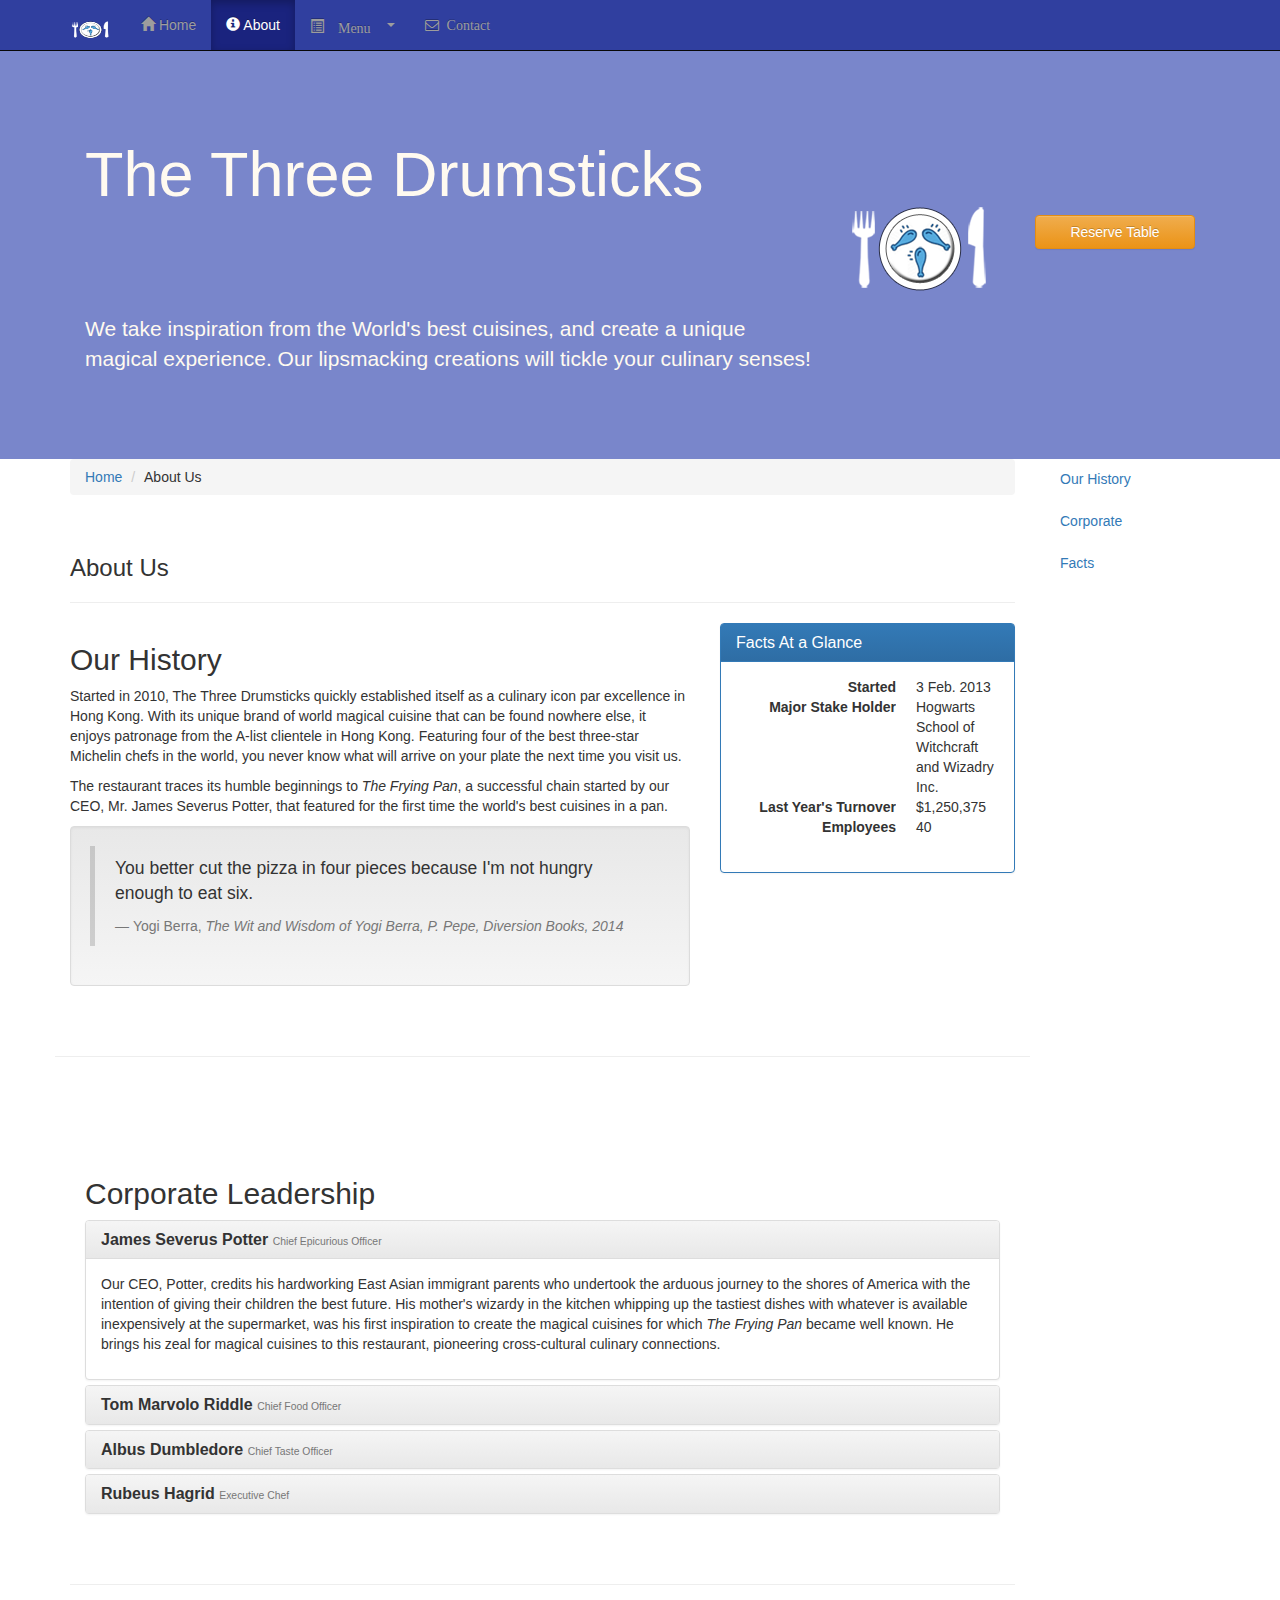
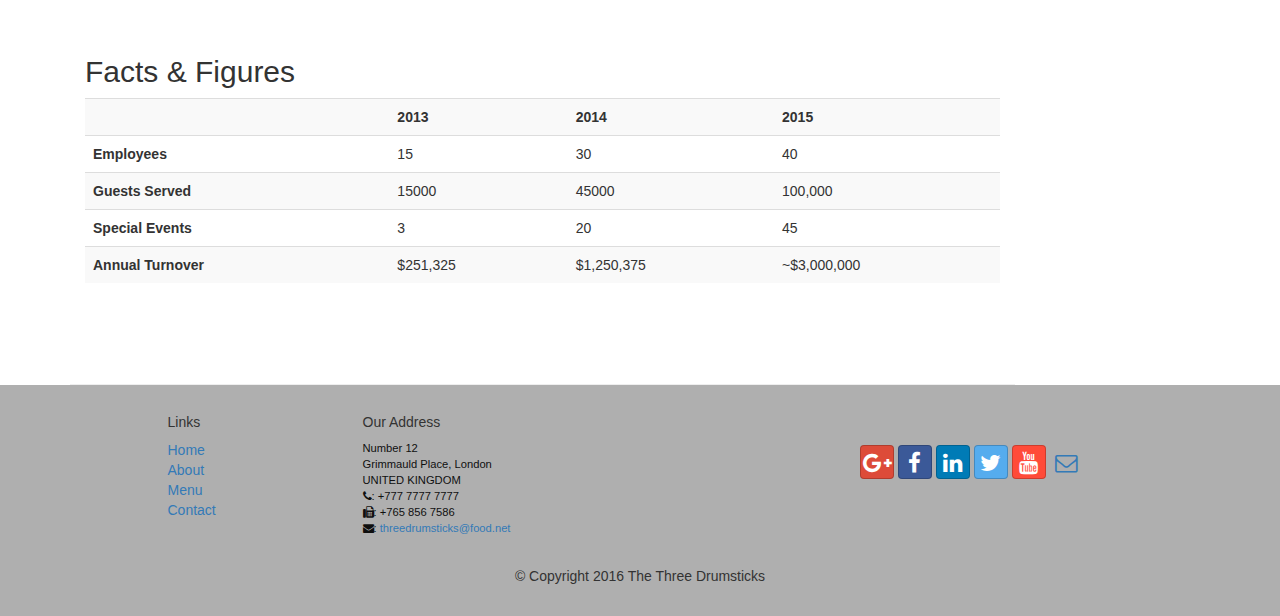
==== aboutus.html @ bfb94425 "Restaurant Website Updated" ====
<!DOCTYPE html>
<html lang="en">

<head>
     <meta charset="utf-8">
    <meta http-equiv="X-UA-Compatible" content="IE=edge">
    <meta name="viewport" content="width=device-width, initial-scale=1">
    <!-- The above 3 meta tags *must* come first in the head; any other head 
         content must come *after* these tags -->
    <title>The Three Drumsticks: About Us</title>
        <!-- Bootstrap -->
    <link href="bower_components/bootstrap/dist/css/bootstrap.min.css" rel="stylesheet">
    <link href="bower_components/bootstrap/dist/css/bootstrap-theme.min.css" rel="stylesheet">
    <link href="bower_components/font-awesome/css/font-awesome.min.css" rel="stylesheet">

    <link href="css/bootstrap-social.css" rel="stylesheet">
    <link href="css/mystyles.css" rel="stylesheet">

    <!-- HTML5 shim and Respond.js for IE8 support of HTML5 elements and media queries -->
    <!-- WARNING: Respond.js doesn't work if you view the page via file:// -->
    <!--[if lt IE 9]>
      <script src="https://oss.maxcdn.com/html5shiv/3.7.2/html5shiv.min.js"></script>
      <script src="https://oss.maxcdn.com/respond/1.4.2/respond.min.js"></script>
    <![endif]-->
</head>

<body data-spy="scroll" data-target="#myScrollspy" data-offset="200">
    <nav class="navbar navbar-inverse navbar-fixed-top" role="navigation">
        <div class="container">
            <div class="navbar-header">
                <button type="button" class="navbar-toggle collapsed" data-toggle="collapse" data-target="#navbar" aria-expanded="false" aria-controls="navbar">
                    <span class="sr-only">Toggle navigation</span>
                    <span class="icon-bar"></span>
                    <span class="icon-bar"></span>
                    <span class="icon-bar"></span>
                </button>
                <a class="navbar-brand" href="index.html"><img src="img/logo.png" height=30 width=41></a>
            </div>
            <div id="navbar" class="navbar-collapse collapse">
                <ul class="nav navbar-nav">
                    <li><a href="index.html"><span class="glyphicon glyphicon-home"
                         aria-hidden="true"></span> Home</a></li>
                    <li class="active"><a href="aboutus.html"><span class="glyphicon glyphicon-info-sign"
                         aria-hidden="true"></span> About</a></li>
                    <li class="dropdown">
                        <a href="#" class="dropdown-toggle glyphicon glyphicon-list-alt" data-toggle="dropdown"
                         role="button" aria-haspopup="true" aria-expanded="false">
                         Menu <span class="caret"></span></a>
                        <ul class="dropdown-menu">
                            <li><a href="#">Appetizers</a></li>
                            <li><a href="#">Main Courses</a></li>
                            <li><a href="#">Desserts</a></li>
                            <li><a href="#">Drinks</a></li>
                            <li role="separator" class="divider"></li>
                            <li class="dropdown-header">Specials</li>
                            <li><a href="#">Lunch Buffet</a></li>
                            <li><a href="#">Weekend Brunch</a></li>
                        </ul>
                    </li>
                    <li><a class="fa fa-envelope-o" href="contactus.html">&nbsp Contact</a></li>

                </ul>
            </div>
        </div>
    </nav>  
    <header class="jumbotron">

        <!-- Main component for a primary marketing message or call to action -->

        <div class="container">
            <div class="row row-header">
                <div class="col-xs-12 col-sm-8">
                    <h1>The Three Drumsticks</h1>
                    <p style="padding:40px;"></p>
                    <p>We take inspiration from the World's best cuisines, and create a unique magical experience. Our lipsmacking creations will tickle your culinary senses!</p>
                </div>
                <div class="col-xs-12 col-sm-2">
                    <p style="padding:20px;"></p>
                    <img src="img/logo.png" class="img-responsive">
                </div>
                 <div class="col-xs-12 col-md-2">
                <p style="padding:40px;"></p>
                    <button type="button" class="btn btn-warning btn-block">Reserve Table</button>
                </div>
            </div>
        </div>
    </header>

    
            
            <div class="container">
        <div class="row">
        <div class="col-xs-12 col-sm-10">
        <div class="row">
        <div class="col-xs-12">
        <div>
                <ol class="breadcrumb">
                  <li><a href="index.html">Home</a></li>
                  <li>About Us</li>
                  
                </ol>
         </div>
<br>
            <div>
               <h3>About Us</h3>
               <hr>
              </div>
            </div>
        
          
        <div id="history" class="row row-content">
        <div class="col-xs-12 col-sm-6 col-lg-8">
        
                <h2>Our History</h2>
                <p>Started in 2010, The Three Drumsticks quickly established itself as a culinary icon par excellence in Hong Kong. With its unique brand of world magical cuisine that can be found nowhere else, it enjoys patronage from the A-list clientele in Hong Kong.  Featuring four of the best three-star Michelin chefs in the world, you never know what will arrive on your plate the next time you visit us.</p>
                <p>The restaurant traces its humble beginnings to <em>The Frying Pan</em>, a successful chain started by our CEO, Mr. James Severus Potter, that featured for the first time the world's best cuisines in a pan.</p>
                
                                <div class="well">
                    <blockquote>
                        <p>You better cut the pizza in four pieces because
                            I'm not hungry enough to eat six.</p>
                        <footer>Yogi Berra,
                          <cite>The Wit and Wisdom of Yogi Berra,
                            P. Pepe, Diversion Books, 2014</cite>
                        </footer>
                    </blockquote>
                </div>
               </div>

               <div class="col-xs-12 col-sm-6 col-lg-4">
                   
                    <div class="panel panel-primary">
                    <div class="panel-heading">
                        <h3 class="panel-title">Facts At a Glance</h3>
                    </div>
                    <div class="panel-body">
                        <dl class="dl-horizontal">
                            <dt>Started</dt>
                            <dd>3 Feb. 2013</dd>
                            <dt>Major Stake Holder</dt>
                            <dd>Hogwarts School of Witchcraft and Wizadry Inc.</dd>
                            <dt>Last Year's Turnover</dt>
                            <dd>$1,250,375</dd>
                            <dt>Employees</dt>
                            <dd>40</dd>
                       </dl>
                    </div>
                </div>
               </div>
                
                </div>
        </div>
            
            <div>
                <p style="padding:20px;"></p>
            </div>

        
  
          
        <div id="corporate" class="row row-content">
        <div class="col-xs-12">


                <h2> Corporate Leadership</h2>
                
              
                
    
               <div class="panel-group" id="accordion"
                      role="tablist" aria-multiselectable="true">
                <div class="panel panel-default">
                        <div class="panel-heading" role="tab" id="headingPeter">
                            <h3 class="panel-title">
                                <a role="button" data-toggle="collapse"
                                     data-parent="#accordion" href="#peter"
                                     aria-expanded="true" aria-controls="peter">
                                    <b>James Severus Potter</b> <small>Chief Epicurious Officer</small></a>
                            </h3>
                        </div>
                        <div role="tabpanel" class="panel-collapse collapse in"
                             id="peter"    aria-labelledby="headingPeter">
                            <div class="panel-body">
                                <p> Our CEO, Potter, credits his hardworking East Asian immigrant parents who undertook the arduous journey to the shores of America with the intention of giving their children the best future. His mother's wizardy in the kitchen whipping up the tastiest dishes with whatever is available inexpensively at the supermarket, was his first inspiration to create the magical cuisines for which <em>The Frying Pan</em> became well known. He brings his zeal for magical cuisines to this restaurant, pioneering cross-cultural culinary connections. </p>
                            </div>
                        </div>
                    </div>
                

                      <div class="panel panel-default">
                        <div class="panel-heading" role="tab" id="headingDanny">
                            <h3 class="panel-title">
                                <a class="collapsed" role="button" data-toggle="collapse"
                                     data-parent="#accordion" href="#danny"
                                     aria-expanded="false" aria-controls="danny">
                                    <b>Tom Marvolo Riddle</b> <small>Chief Food Officer</small></a>
                            </h3>
                        </div>
                        <div role="tabpanel" class="panel-collapse collapse"
                             id="danny"    aria-labelledby="headingDanny">
                            <div class="panel-body">
                                <p> Our CFO, Tom, as he is affectionately referred to by his colleagues, comes from a long established family tradition in farming and produce. His experiences growing up on a farm in the Australian outback gave him great appreciation for varieties of food sources. As he puts it in his own words, <em>Everything that runs, wins, and everything that stays, pays!</em></p>
                            </div>
                        </div>
                    </div>
                    <div class="panel panel-default">
                        <div class="panel-heading" role="tab" id="headingAgumbe">
                            <h3 class="panel-title">
                                <a class="collapsed" role="button" data-toggle="collapse"
                                     data-parent="#accordion" href="#agumbe"
                                     aria-expanded="false" aria-controls="agumbe">
                                    <b>Albus Dumbledore</b> <small>Chief Taste Officer</small></a>
                            </h3>
                        </div>
                        <div role="tabpanel" class="panel-collapse collapse"
                             id="agumbe"    aria-labelledby="headingAgumbe">
                            <div class="panel-body">
                                <p> Blessed with the most discerning gustatory sense, Dumbledore, our CFO, personally ensures that every dish that we serve meets his exacting tastes. Our chefs dread the tongue lashing that ensues if their dish does not meet his exacting standards. He lives by his motto, <em>You click only if you survive my lick.</em></p>
                            </div>
                        </div>
                    </div>
                    <div class="panel panel-default">
                        <div class="panel-heading" role="tab" id="headingAlberto">
                            <h3 class="panel-title">
                                <a class="collapsed" role="button" data-toggle="collapse"
                                     data-parent="#accordion" href="#alberto"
                                     aria-expanded="false" aria-controls="alberto">
                                   <b> Rubeus Hagrid </b><small>Executive Chef</small></a>
                            </h3>
                        </div>
                        <div role="tabpanel" class="panel-collapse collapse"
                             id="alberto"    aria-labelledby="headingAlberto">
                            <div class="panel-body">
                                <p> Award winning three-star Michelin chef with wide International experience having worked closely with whos-who in the culinary world, he specializes in creating mouthwatering Indo-Italian magical experiences. He says, <em>Put together the cuisines from the two craziest cultures, and you get a winning hit! Amma Mia!</em></p>
                            </div>
                        </div>
                    </div>
                
                 </div>
                
                </div>
                </div>
                
               

        
            <div id="facts" class="row row-content">
            <div class="col-xs-12">
                <h2>Facts &amp; Figures</h2>
                 <div class="table-responsive">
                <table class="table table-striped">
                    <tr>
                        <td>&nbsp;</td>
                        <th>2013</th>
                        <th>2014</th>
                        <th>2015</th>
                    </tr>
                    <tr>
                        <th>Employees</th>
                        <td>15</td>
                        <td>30</td>
                        <td>40</td>
                    </tr>
                    <tr>
                        <th>Guests Served</th>
                        <td>15000</td>
                        <td>45000</td>
                        <td>100,000</td>
                    </tr>
                    <tr>
                        <th>Special Events</th>
                        <td>3</td>
                        <td>20</td>
                        <td>45</td>
                    </tr>
                    <tr>
                        <th>Annual Turnover</th>
                        <td>$251,325</td>
                        <td>$1,250,375</td>
                        <td>~$3,000,000</td>
                    </tr>
                </table>
                </div>
            </div>
             
            </div>
            </div>
                                 <nav class="hidden-xs col-sm-2" id="myScrollspy">
                                            <ul class="nav nav-pills nav-stacked" data-spy="affix" data-offset-top="400">
                                                <li><a href="#history">Our History</a></li>
                                                <li><a href="#corporate">Corporate</a></li>
                                                <li><a href="#facts">Facts</a></li>
                                            </ul>
                                        </nav>

        </div>

       </div>


    <footer class="row-footer">
        <div class="container">
            <div class="row">             
                <div class="col-xs-5 col-xs-offset-1 col-sm-2 col-sm-offset-1">
                    <h5>Links</h5>
                    <ul class="list-unstyled">
                        <li><a href="#">Home</a></li>
                        <li><a href="#">About</a></li>
                        <li><a href="#">Menu</a></li>
                        <li><a href="#">Contact</a></li>
                    </ul>
                </div>
                <div class="col-xs-6 col-sm-5">
                    <h5>Our Address</h5>
                    <address>
		              Number 12<br>
		              Grimmauld Place, London<br>
		              UNITED KINGDOM<br>
		              <i class="fa fa-phone"></i>: +777 7777 7777<br>
		              <i class="fa fa-fax"></i>: +765 856 7586<br>
		              <i class="fa fa-envelope"></i>: 
                        <a href="mailto:threeumsticks@food.net">threedrumsticks@food.net</a>
		           </address>
                </div>
                <div class="col-xs-12 col-sm-4">
                    <div class="nav navbar-nav" style="padding: 40px 10px;">
                        <a class="btn btn-social-icon btn-google-plus" href="http://google.com/+"><i class="fa fa-google-plus"></i></a>
                        <a class="btn btn-social-icon btn-facebook" href="http://www.facebook.com/profile.php?id="><i class="fa fa-facebook"></i></a>
                        <a class="btn btn-social-icon btn-linkedin" href="http://www.linkedin.com/in/"><i class="fa fa-linkedin"></i></a>
                        <a class="btn btn-social-icon btn-twitter" href="http://twitter.com/"><i class="fa fa-twitter"></i></a>
                        <a class="btn btn-social-icon btn-youtube" href="http://youtube.com/"><i class="fa fa-youtube"></i></a>
                        <a class="btn btn-social-icon" href="mailto:"><i class="fa fa-envelope-o"></i></a>
                    </div>
                </div>
                <div class="col-xs-12">
                    <p style="padding:10px;"></p>
                    <p align=center>© Copyright 2016 The Three Drumsticks</p>
                </div>
            </div>
        </div>
    </footer>
    <!-- jQuery (necessary for Bootstrap's JavaScript plugins) -->
    <script src="bower_components/jquery/dist/jquery.min.js"></script>
    <!-- Include all compiled plugins (below), or include individual files as needed -->
    <script src="bower_components/bootstrap/dist/js/bootstrap.min.js"></script>
</body>

</html>
---- css/mystyles.css ----
.row-header {
  margin: 0px auto;
  padding: 0px 0px;
}
.row-content {
  margin: 0px auto;
  padding: 50px 0px;
  border-bottom: 1px ridge;
  min-height: 400px;
}
.row-footer {
  margin: 0px auto;
  padding: 20px 0px;
  background-color: #AfAfAf;
}
.jumbotron {
  margin: 0px auto;
  padding: 70px 30px;
  background: #7986CB;
  color: floralwhite;
}
.carousel {
  background: #1a237e;
}
.carousel .item {
  height: 300px;
}
.carousel .item img {
  left: 0;
  min-height: 300px;
  position: absolute;
  top: 0;
}
.navbar-inverse {
  background: #303f9f;
  color: #ffffff;
}
.navbar-inverse .navbar-nav > .active > a {
  background: #1a237e;
  color: #ffffff;
}
.navbar-inverse .navbar-nav > .active > a:hover {
  background: #1a237e;
  color: #ffffff;
}
.navbar-inverse .navbar-nav > .active > a:focus {
  background: #1a237e;
  color: #ffffff;
}
.navbar-inverse .navbar-nav > .open > a {
  background: #1a237e;
  color: #ffffff;
}
.navbar-inverse .navbar-nav > .open > a:hover {
  background: #1a237e;
  color: #ffffff;
}
.navbar-inverse .navbar-nav > .open > a:focus {
  background: #1a237e;
  color: #ffffff;
}
.navbar-inverse .navbar-nav .open .dropdown-menu > li > a {
  background-color: #303f9f;
  color: #eeeeee;
}
.navbar-inverse .navbar-nav .open .dropdown-menu > li > a:hover {
  color: #000000;
}
.navbar-inverse .navbar-nav .open .dropdown-menu {
  background-color: #303f9f;
  color: #eeeeee;
}
address {
  color: #0f0f0f;
  font-size: 80%;
  margin: 0px;
}
body {
  align: center;
  padding: 50px 0px 0px 0px;
  z-index: 0;
}
.tab-content {
  border-bottom: 1px solid #dddddd;
  border-left: 1px solid #dddddd;
  border-right: 1px solid #dddddd;
  padding: 10px;
}
.affix {
  top: 100px;
}
#carouselButtons {
  bottom: 0px;
  position: absolute;
  right: 0px;
}
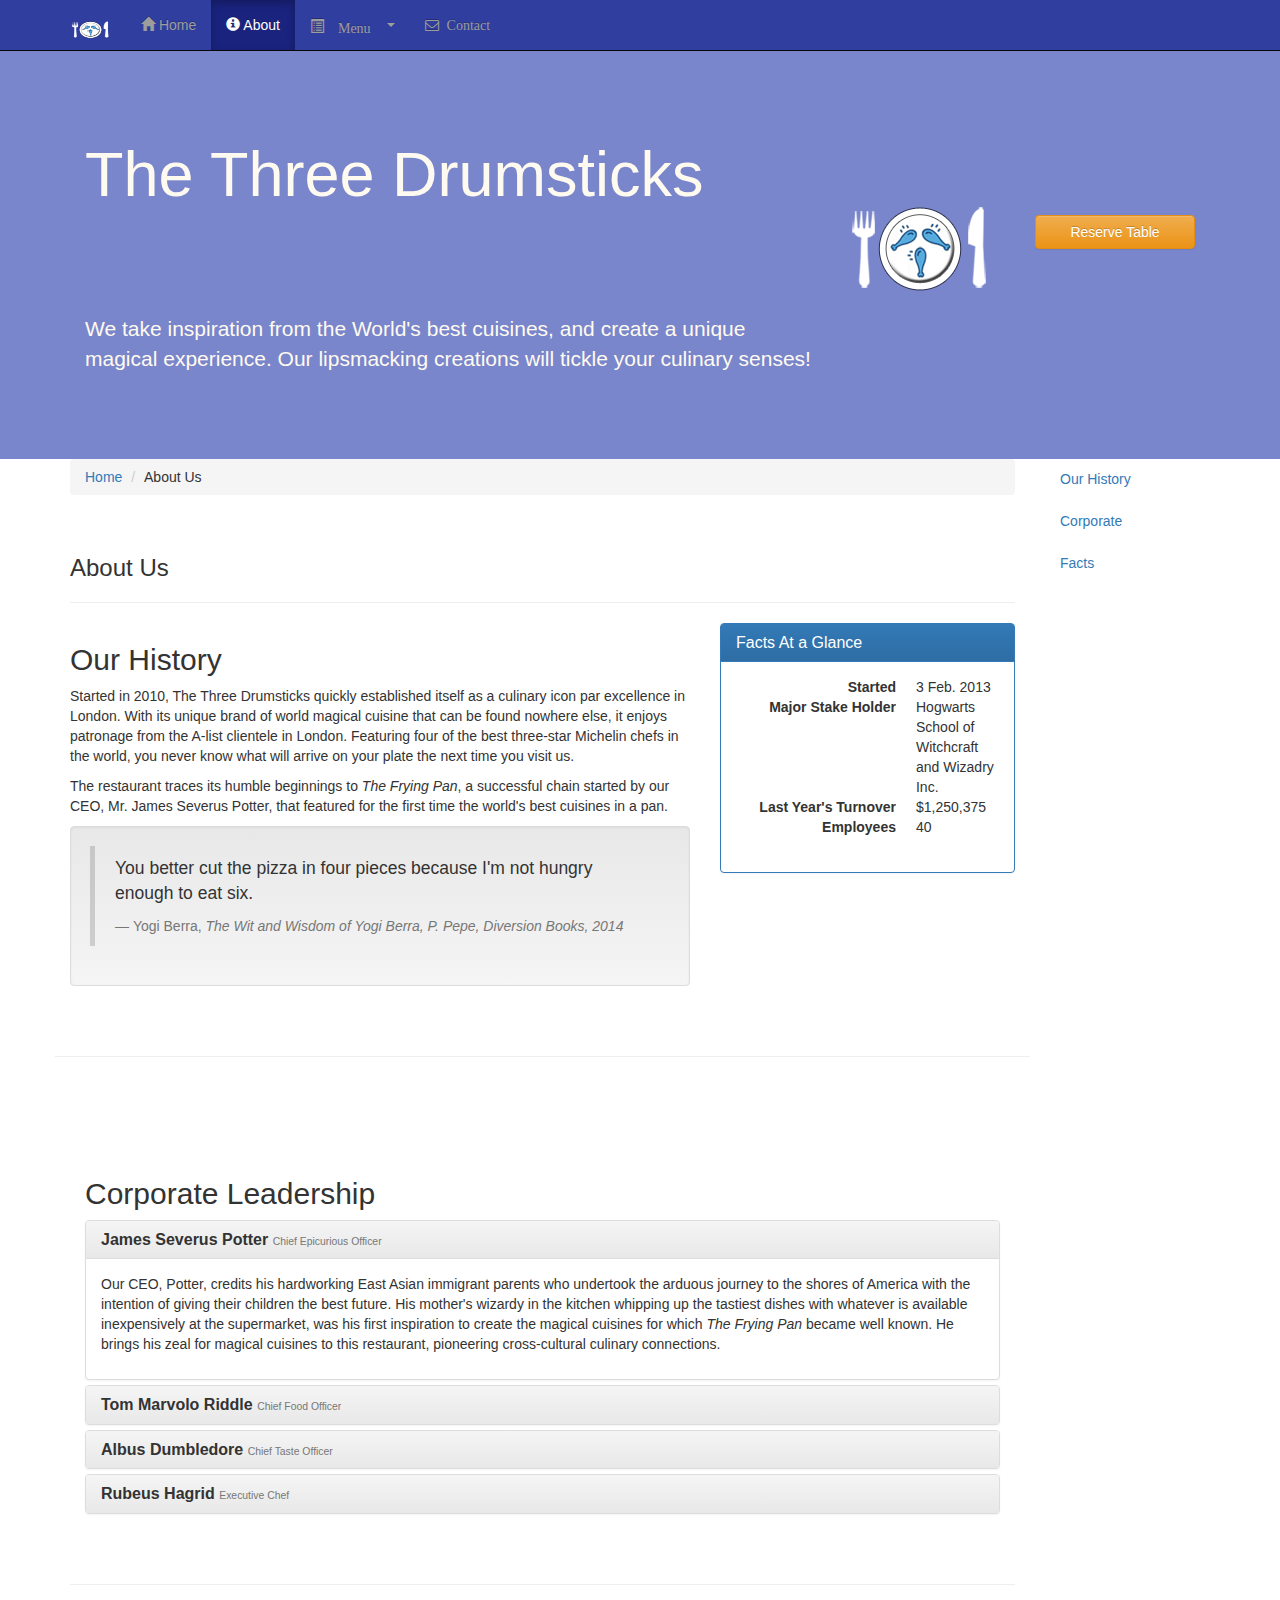
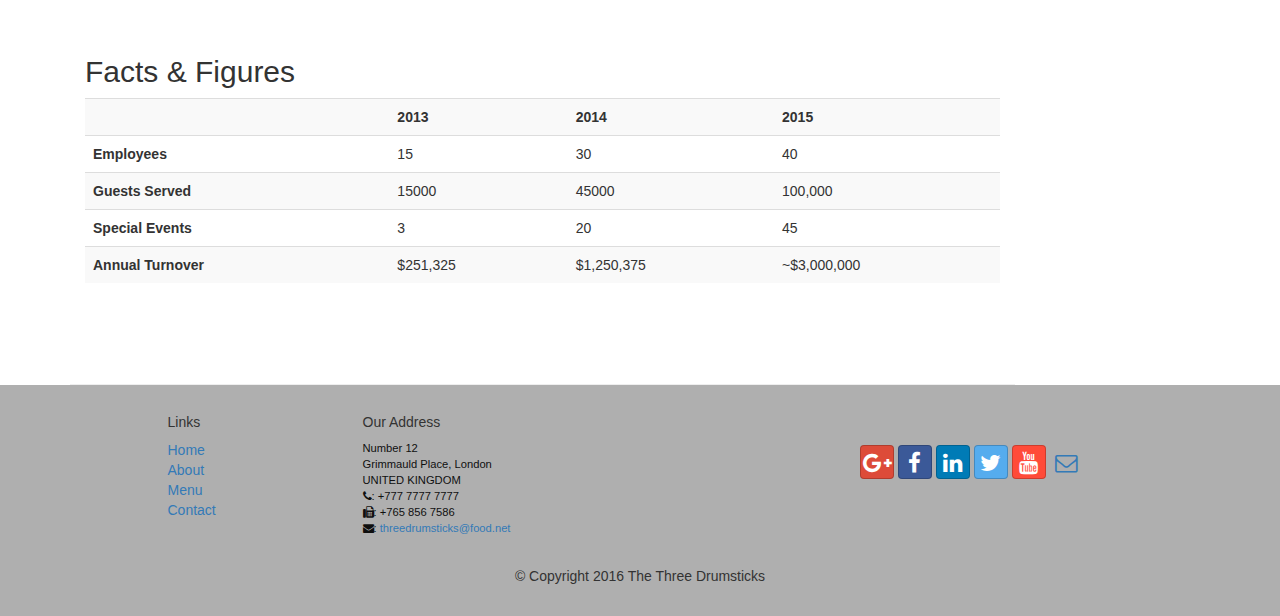
==== commit 747b5ad3: "Minor Fixes" ====
--- a/aboutus.html
+++ b/aboutus.html
@@ -112,7 +112,7 @@
         <div class="col-xs-12 col-sm-6 col-lg-8">
         
                 <h2>Our History</h2>
-                <p>Started in 2010, The Three Drumsticks quickly established itself as a culinary icon par excellence in Hong Kong. With its unique brand of world magical cuisine that can be found nowhere else, it enjoys patronage from the A-list clientele in Hong Kong.  Featuring four of the best three-star Michelin chefs in the world, you never know what will arrive on your plate the next time you visit us.</p>
+                <p>Started in 2010, The Three Drumsticks quickly established itself as a culinary icon par excellence in London. With its unique brand of world magical cuisine that can be found nowhere else, it enjoys patronage from the A-list clientele in London.  Featuring four of the best three-star Michelin chefs in the world, you never know what will arrive on your plate the next time you visit us.</p>
                 <p>The restaurant traces its humble beginnings to <em>The Frying Pan</em>, a successful chain started by our CEO, Mr. James Severus Potter, that featured for the first time the world's best cuisines in a pan.</p>
                 
                                 <div class="well">
